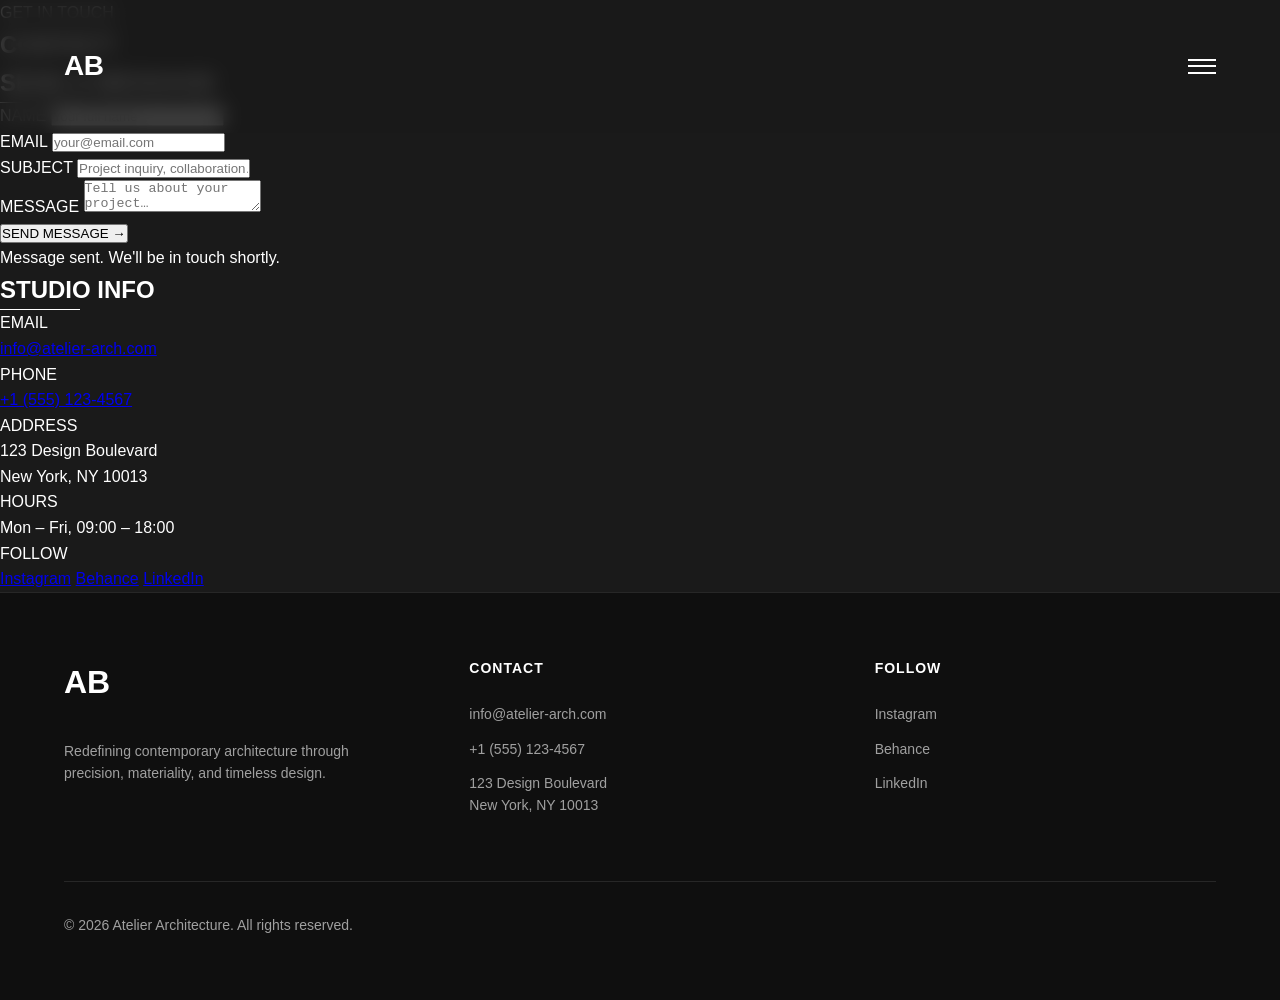
==== contact.html @ 282691fc "new" ====
<!DOCTYPE html>
<html lang="en">
<head>
    <meta charset="UTF-8">
    <meta name="viewport" content="width=device-width, initial-scale=1.0">
    <title>Contact — Atelier Architecture Studio</title>
    <link rel="stylesheet" href="styles.css">
    <link rel="stylesheet" href="contact.css">
</head>
<body>
    <!-- Navigation -->
    <nav class="nav">
        <div class="nav-container">
            <a href="index.html" class="logo" style="text-decoration:none;color:inherit;">AB</a>
            <button class="menu-btn" aria-label="Menu">
                <span></span>
                <span></span>
                <span></span>
            </button>
        </div>
    </nav>

    <!-- Contact Hero -->
    <section class="contact-hero">
        <div class="contact-hero-inner">
            <div class="contact-hero-label">GET IN TOUCH</div>
            <h1 class="contact-hero-title">CONTACT</h1>
            <div class="contact-hero-line"></div>
        </div>
    </section>

    <!-- Contact Body -->
    <section class="contact-section">
        <div class="contact-container">

            <!-- Form -->
            <div class="contact-form-wrapper">
                <div class="form-header">
                    <h2 class="form-title">SEND A MESSAGE</h2>
                    <div class="title-divider"></div>
                </div>
                <form class="contact-form" id="contactForm">
                    <div class="form-row">
                        <div class="form-group">
                            <label class="form-label" for="name">NAME</label>
                            <input class="form-input" type="text" id="name" name="name" placeholder="Your full name" required>
                        </div>
                        <div class="form-group">
                            <label class="form-label" for="email">EMAIL</label>
                            <input class="form-input" type="email" id="email" name="email" placeholder="your@email.com" required>
                        </div>
                    </div>
                    <div class="form-group">
                        <label class="form-label" for="subject">SUBJECT</label>
                        <input class="form-input" type="text" id="subject" name="subject" placeholder="Project inquiry, collaboration…" required>
                    </div>
                    <div class="form-group">
                        <label class="form-label" for="message">MESSAGE</label>
                        <textarea class="form-input form-textarea" id="message" name="message" placeholder="Tell us about your project…" required></textarea>
                    </div>
                    <button class="form-submit" type="submit">
                        <span class="submit-text">SEND MESSAGE</span>
                        <span class="submit-arrow">→</span>
                    </button>
                    <div class="form-success" id="formSuccess">Message sent. We'll be in touch shortly.</div>
                </form>
            </div>

            <!-- Info -->
            <div class="contact-info">
                <div class="form-header">
                    <h2 class="form-title">STUDIO INFO</h2>
                    <div class="title-divider"></div>
                </div>
                <div class="info-blocks">
                    <div class="info-block">
                        <div class="info-label">EMAIL</div>
                        <a href="mailto:info@atelier-arch.com" class="info-value">info@atelier-arch.com</a>
                    </div>
                    <div class="info-block">
                        <div class="info-label">PHONE</div>
                        <a href="tel:+15551234567" class="info-value">+1 (555) 123-4567</a>
                    </div>
                    <div class="info-block">
                        <div class="info-label">ADDRESS</div>
                        <p class="info-value">123 Design Boulevard<br>New York, NY 10013</p>
                    </div>
                    <div class="info-block">
                        <div class="info-label">HOURS</div>
                        <p class="info-value">Mon – Fri, 09:00 – 18:00</p>
                    </div>
                    <div class="info-block">
                        <div class="info-label">FOLLOW</div>
                        <div class="info-social">
                            <a href="#" class="info-value">Instagram</a>
                            <a href="#" class="info-value">Behance</a>
                            <a href="#" class="info-value">LinkedIn</a>
                        </div>
                    </div>
                </div>
            </div>

        </div>
    </section>

    <!-- Footer -->
    <footer class="footer">
        <div class="footer-container">
            <div class="footer-content">
                <div class="footer-column">
                    <h3 class="footer-logo">AB</h3>
                    <p class="footer-tagline">Redefining contemporary architecture through precision, materiality, and timeless design.</p>
                </div>
                <div class="footer-column">
                    <h4 class="footer-heading">CONTACT</h4>
                    <div class="footer-links">
                        <p>info@atelier-arch.com</p>
                        <p>+1 (555) 123-4567</p>
                        <p>123 Design Boulevard<br>New York, NY 10013</p>
                    </div>
                </div>
                <div class="footer-column">
                    <h4 class="footer-heading">FOLLOW</h4>
                    <div class="footer-links">
                        <a href="#" class="footer-link">Instagram</a>
                        <a href="#" class="footer-link">Behance</a>
                        <a href="#" class="footer-link">LinkedIn</a>
                    </div>
                </div>
            </div>
            <div class="footer-bottom">
                <p class="copyright">&copy; 2026 Atelier Architecture. All rights reserved.</p>
            </div>
        </div>
    </footer>

    <script src="script.js"></script>
    <script>
        const form = document.getElementById('contactForm');
        const success = document.getElementById('formSuccess');
        form.addEventListener('submit', function(e) {
            e.preventDefault();
            success.classList.add('visible');
            form.reset();
            setTimeout(() => success.classList.remove('visible'), 5000);
        });
    </script>
</body>
</html>
---- styles.css ----
* {
    margin: 0;
    padding: 0;
    box-sizing: border-box;
}

:root {
    --dark-bg: #1a1a1a;
    --darker-bg: #0f0f0f;
    --light-text: #ffffff;
    --gray-text: #a0a0a0;
    --accent: #ffffff;
}

body {
    font-family: -apple-system, BlinkMacSystemFont, 'Segoe UI', 'Helvetica Neue', Arial, sans-serif;
    background-color: var(--dark-bg);
    color: var(--light-text);
    line-height: 1.6;
    overflow-x: hidden;
}

/* Navigation */
.nav {
    position: fixed;
    top: 0;
    left: 0;
    right: 0;
    z-index: 1000;
    padding: 44px 0;
    background: rgba(26, 26, 26, 0.8);
    backdrop-filter: blur(10px);
}

.nav-container {
    max-width: 1920px;
    margin: 0 auto;
    padding: 0 64px;
    display: flex;
    justify-content: space-between;
    align-items: center;
}

.logo {
    font-size: 28px;
    font-weight: 700;
    letter-spacing: -0.5px;
}

.menu-btn {
    width: 28px;
    height: 28px;
    background: none;
    border: none;
    cursor: pointer;
    display: flex;
    flex-direction: column;
    justify-content: space-around;
    padding: 4px 0;
}

.menu-btn span {
    width: 100%;
    height: 2px;
    background: var(--light-text);
    display: block;
    transition: all 0.3s ease;
}

/* Hero Section */
.hero {
    position: relative;
    height: 100vh;
    display: flex;
    align-items: center;
    overflow: hidden;
}

.hero-videos {
    position: absolute;
    top: 0;
    left: 0;
    width: 100%;
    height: 100%;
    z-index: 0;
}

.hero-background {
    position: absolute;
    top: 0;
    left: 0;
    width: 100vw;
    height: 100vh;
    object-fit: cover;
    pointer-events: none;
    opacity: 0;
    transition: opacity 1.5s ease-in-out;
}

.hero-background.active {
    opacity: 1;
}

.hero-gradient {
    position: absolute;
    top: 0;
    left: 0;
    width: 100%;
    height: 100%;
    background: linear-gradient(to right, rgba(0, 0, 0, 0.85) 0%, rgba(0, 0, 0, 0.3) 100%);
    z-index: 1;
}

.hero-content {
    position: relative;
    z-index: 2;
    max-width: 1920px;
    margin: 0 auto;
    padding: 0 64px;
    width: 100%;
}

.hero-title {
    font-size: 96px;
    font-weight: 700;
    line-height: 1.1;
    letter-spacing: -2px;
    margin-bottom: 32px;
    text-transform: uppercase;
}

.hero-subtitle {
    font-size: 20px;
    line-height: 1.6;
    max-width: 576px;
    color: #d0d0d0;
    font-weight: 300;
}

.scroll-indicator {
    position: absolute;
    bottom: 80px;
    left: 50%;
    transform: translateX(-50%);
    display: flex;
    flex-direction: column;
    align-items: center;
    z-index: 2;
}

.scroll-line {
    width: 1px;
    height: 64px;
    background: var(--light-text);
    margin-bottom: 8px;
}

.scroll-text {
    font-size: 12px;
    letter-spacing: 2px;
    font-weight: 500;
}

/* About Section */
.about-section {
    padding: 128px 0;
    background: var(--dark-bg);
}

.about-container {
    max-width: 1920px;
    margin: 0 auto;
    padding: 0 64px;
    display: grid;
    grid-template-columns: 1fr 1fr;
    gap: 64px;
    align-items: center;
}

.about-image {
    width: 100%;
    height: 1080px;
    position: relative;
    overflow: hidden;
    border: 1px solid rgba(255, 255, 255, 0.1);
}

.image-placeholder {
    width: 100%;
    height: 100%;
    background: url('about_1.jpg') center/cover;
    position: relative;
}

.image-placeholder::after {
    content: '';
    position: absolute;
    top: 0;
    left: 0;
    width: 100%;
    height: 100%;
    background: linear-gradient(to top, rgba(0, 0, 0, 0.6) 0%, transparent 50%);
}

.about-content {
    display: flex;
    flex-direction: column;
    gap: 32px;
}

.section-header {
    display: flex;
    flex-direction: column;
    gap: 24px;
}

.section-title {
    font-size: 60px;
    font-weight: 700;
    letter-spacing: -1px;
}

.title-divider {
    width: 80px;
    height: 1px;
    background: var(--light-text);
}

.about-text {
    display: flex;
    flex-direction: column;
    gap: 24px;
}

.about-description {
    font-size: 18px;
    line-height: 1.6;
    color: #d0d0d0;
}

.about-details {
    font-size: 16px;
    line-height: 1.8;
    color: var(--gray-text);
}

.stats {
    display: grid;
    grid-template-columns: repeat(3, 1fr);
    gap: 32px;
    padding-top: 32px;
    border-top: 1px solid rgba(255, 255, 255, 0.1);
}

.stat-item {
    display: flex;
    flex-direction: column;
    gap: 8px;
}

.stat-number {
    font-size: 40px;
    font-weight: 700;
}

.stat-label {
    font-size: 14px;
    letter-spacing: 1px;
    color: var(--gray-text);
}

.about-extended {
    width: 100%;
    margin: 128px 0 0 0;
    padding: 0;
    position: relative;
}

.extended-content {
    position: relative;
    background: #ffffff;
    padding: 0;
    display: flex;
    flex-direction: column;
    align-items: center;
    overflow: hidden;
    min-height: 600px;
}

.blueprint-overlay {
    position: absolute;
    top: 0;
    left: 0;
    width: 100%;
    height: 100%;
    background: transparent;
    z-index: 0;
}

.extended-text-wrapper {
    position: relative;
    z-index: 1;
    max-width: 1254px;
    text-align: center;
    padding: 100px 80px 60px;
}

.extended-text {
    font-size: 24px;
    line-height: 1.65;
    color: #1a1a1a;
}

.text-highlight {
    color: #000000;
    font-weight: 600;
}

.company-badge {
    position: relative;
    z-index: 1;
    font-size: 12px;
    font-weight: 700;
    letter-spacing: 3px;
    color: #000000;
    padding-bottom: 80px;
}

/* Works Section */
.works-section {
    padding: 128px 0;
    background: var(--darker-bg);
}

.works-container {
    max-width: 1920px;
    margin: 0 auto;
    padding: 0 64px;
}

.works-header {
    margin-bottom: 92px;
}

.works-header .section-title {
    font-size: 60px;
    margin-bottom: 24px;
}

.works-subtitle {
    font-size: 18px;
    line-height: 1.6;
    color: var(--gray-text);
    max-width: 672px;
}

.works-grid {
    display: grid;
    grid-template-columns: repeat(2, 1fr);
    gap: 24px;
}

.work-item {
    position: relative;
    height: 663px;
    overflow: hidden;
    border: 1px solid rgba(255, 255, 255, 0.1);
    cursor: pointer;
    transition: transform 0.3s ease;
}

.work-item:hover {
    transform: translateY(-8px);
}

.work-item:hover .work-overlay {
    background: linear-gradient(to top, rgba(0, 0, 0, 0.9) 0%, rgba(0, 0, 0, 0.4) 60%, transparent 100%);
}

.work-image {
    width: 100%;
    height: 100%;
    background-size: cover;
    background-position: center;
    transition: transform 0.5s ease;
}

.work-item:hover .work-image {
    transform: scale(1.05);
}

.work-image-1 {
    background-image: url('https://images.unsplash.com/photo-1600596542815-ffad4c1539a9?w=900&q=80');
}

.work-image-2 {
    background-image: url('https://images.unsplash.com/photo-1600585154340-be6161a56a0c?w=900&q=80');
}

.work-image-3 {
    background-image: url('https://images.unsplash.com/photo-1486718448742-163732cd1544?w=900&q=80');
}

.work-image-4 {
    background-image: url('https://images.unsplash.com/photo-1613490493576-7fde63acd811?w=900&q=80');
}

.work-image-5 {
    background-image: url('https://images.unsplash.com/photo-1600566753190-17f0baa2a6c3?w=900&q=80');
}

.work-image-6 {
    background-image: url('https://images.unsplash.com/photo-1600607687644-c7171b42498b?w=900&q=80');
}

.work-overlay {
    position: absolute;
    top: 0;
    left: 0;
    width: 100%;
    height: 100%;
    background: linear-gradient(to top, rgba(0, 0, 0, 0.8) 0%, rgba(0, 0, 0, 0.3) 60%, transparent 100%);
    transition: background 0.3s ease;
}

.work-info {
    position: absolute;
    bottom: 0;
    left: 0;
    right: 0;
    padding: 24px;
    z-index: 2;
}

.work-title {
    font-size: 28px;
    font-weight: 600;
    margin-bottom: 8px;
    letter-spacing: -0.5px;
}

.work-meta {
    display: flex;
    align-items: center;
    gap: 12px;
    font-size: 14px;
    color: var(--gray-text);
}

.dot {
    width: 4px;
    height: 4px;
    background: var(--gray-text);
    border-radius: 50%;
}

/* Footer */
.footer {
    background: var(--darker-bg);
    padding: 64px 0;
    border-top: 1px solid rgba(255, 255, 255, 0.1);
}

.footer-container {
    max-width: 1920px;
    margin: 0 auto;
    padding: 0 64px;
}

.footer-content {
    display: grid;
    grid-template-columns: repeat(3, 1fr);
    gap: 64px;
    margin-bottom: 64px;
}

.footer-column {
    display: flex;
    flex-direction: column;
    gap: 16px;
}

.footer-logo {
    font-size: 32px;
    font-weight: 700;
    margin-bottom: 16px;
}

.footer-tagline {
    font-size: 14px;
    line-height: 1.6;
    color: var(--gray-text);
    max-width: 320px;
}

.footer-heading {
    font-size: 14px;
    font-weight: 600;
    letter-spacing: 1px;
    margin-bottom: 8px;
}

.footer-links {
    display: flex;
    flex-direction: column;
    gap: 12px;
    font-size: 14px;
    color: var(--gray-text);
}

.footer-link {
    color: var(--gray-text);
    text-decoration: none;
    transition: color 0.3s ease;
}

.footer-link:hover {
    color: var(--light-text);
}

.footer-bottom {
    padding-top: 32px;
    border-top: 1px solid rgba(255, 255, 255, 0.1);
}

.copyright {
    font-size: 14px;
    color: var(--gray-text);
}

/* Responsive Design */
@media (max-width: 1024px) {
    .hero-title {
        font-size: 64px;
    }

    .about-container {
        grid-template-columns: 1fr;
    }

    .about-image {
        height: 600px;
    }

    .works-grid {
        grid-template-columns: 1fr;
    }

    .footer-content {
        grid-template-columns: 1fr;
        gap: 48px;
    }
}

@media (max-width: 768px) {
    .nav-container,
    .hero-content,
    .about-container,
    .about-extended,
    .works-container,
    .footer-container {
        padding: 0 32px;
    }

    .hero-title {
        font-size: 48px;
    }

    .hero-subtitle {
        font-size: 16px;
    }

    .section-title {
        font-size: 40px;
    }

    .stats {
        grid-template-columns: 1fr;
        gap: 24px;
    }

    .work-item {
        height: 500px;
    }

    .company-badge {
        font-size: 10px;
        padding-bottom: 60px;
    }

    .extended-text-wrapper {
        padding: 80px 32px 40px;
    }

    .extended-text {
        font-size: 18px;
    }
}

@media (max-width: 480px) {
    .hero-title {
        font-size: 36px;
    }

    .section-title {
        font-size: 32px;
    }

    .work-item {
        height: 400px;
    }
}
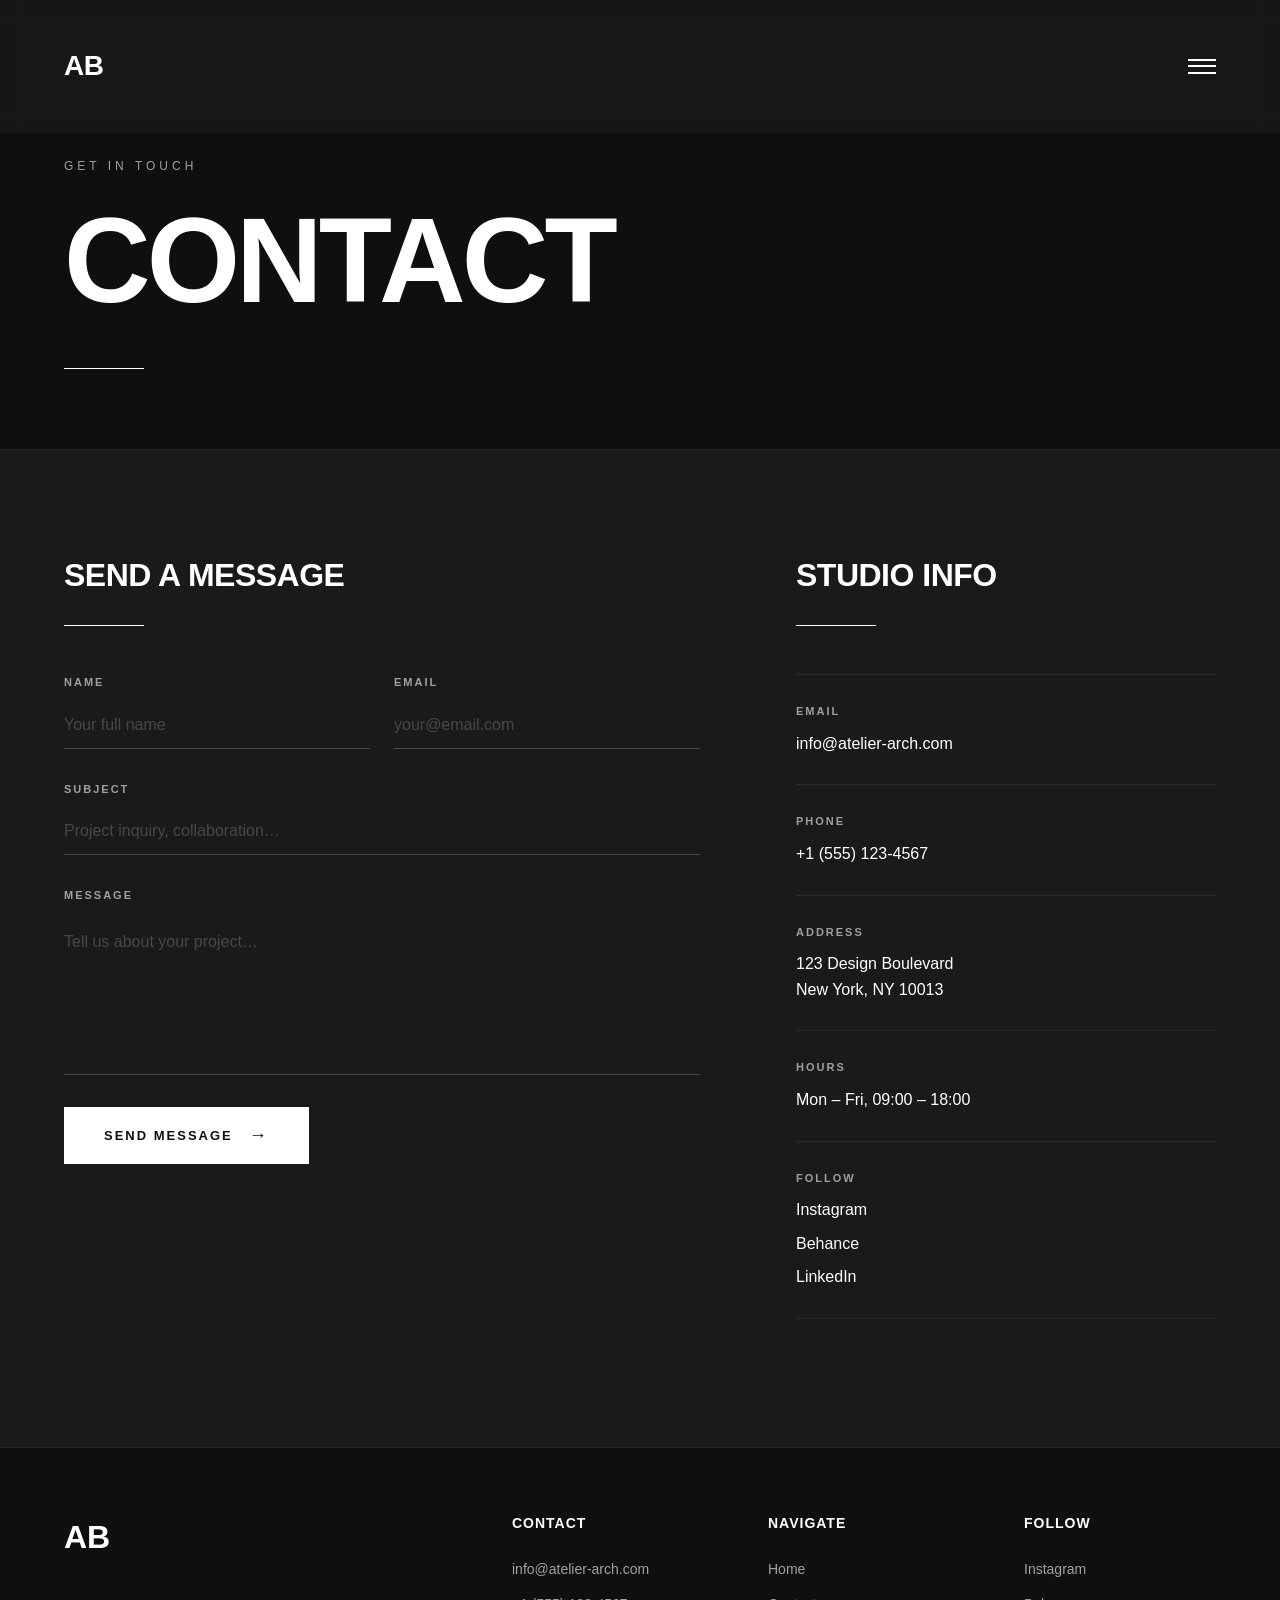
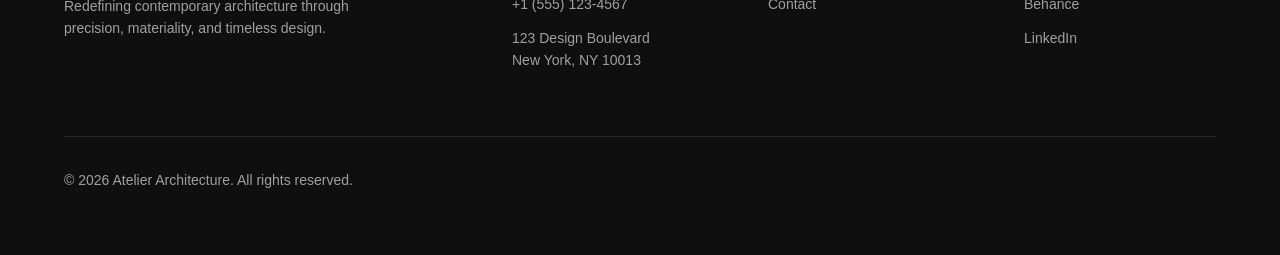
==== commit 43a7f3b2: "ye" ====
--- a/contact.html
+++ b/contact.html
@@ -19,6 +19,16 @@
             </button>
         </div>
     </nav>
+
+    <!-- Nav Overlay -->
+    <div class="nav-overlay" id="navOverlay">
+        <nav class="overlay-nav">
+            <a href="index.html" class="overlay-link">HOME</a>
+            <a href="index.html#works" class="overlay-link">WORKS</a>
+            <a href="index.html#about" class="overlay-link">ABOUT</a>
+            <a href="contact.html" class="overlay-link">CONTACT</a>
+        </nav>
+    </div>
 
     <!-- Contact Hero -->
     <section class="contact-hero">
@@ -120,6 +130,13 @@
                     </div>
                 </div>
                 <div class="footer-column">
+                    <h4 class="footer-heading">NAVIGATE</h4>
+                    <div class="footer-links">
+                        <a href="index.html" class="footer-link">Home</a>
+                        <a href="contact.html" class="footer-link">Contact</a>
+                    </div>
+                </div>
+                <div class="footer-column">
                     <h4 class="footer-heading">FOLLOW</h4>
                     <div class="footer-links">
                         <a href="#" class="footer-link">Instagram</a>
--- a/styles.css
+++ b/styles.css
@@ -65,6 +65,70 @@
     background: var(--light-text);
     display: block;
     transition: all 0.3s ease;
+}
+
+/* Nav Overlay */
+.nav-overlay {
+    position: fixed;
+    top: 0;
+    left: 0;
+    width: 100%;
+    height: 100%;
+    background: var(--darker-bg);
+    z-index: 999;
+    display: flex;
+    align-items: center;
+    justify-content: center;
+    opacity: 0;
+    pointer-events: none;
+    transition: opacity 0.4s ease;
+}
+
+.nav-overlay.open {
+    opacity: 1;
+    pointer-events: all;
+}
+
+.overlay-nav {
+    display: flex;
+    flex-direction: column;
+    align-items: center;
+    gap: 40px;
+}
+
+.overlay-link {
+    font-size: 64px;
+    font-weight: 700;
+    letter-spacing: -2px;
+    color: var(--light-text);
+    text-decoration: none;
+    opacity: 0;
+    transform: translateY(20px);
+    transition: opacity 0.4s ease, transform 0.4s ease, color 0.3s ease;
+}
+
+.overlay-link:hover {
+    color: var(--gray-text);
+}
+
+.nav-overlay.open .overlay-link {
+    opacity: 1;
+    transform: translateY(0);
+}
+
+.nav-overlay.open .overlay-link:nth-child(1) { transition-delay: 0.1s; }
+.nav-overlay.open .overlay-link:nth-child(2) { transition-delay: 0.15s; }
+.nav-overlay.open .overlay-link:nth-child(3) { transition-delay: 0.2s; }
+.nav-overlay.open .overlay-link:nth-child(4) { transition-delay: 0.25s; }
+
+.menu-btn.active span:nth-child(1) {
+    transform: translateY(8px) rotate(45deg);
+}
+.menu-btn.active span:nth-child(2) {
+    opacity: 0;
+}
+.menu-btn.active span:nth-child(3) {
+    transform: translateY(-8px) rotate(-45deg);
 }
 
 /* Hero Section */
@@ -469,7 +533,7 @@
 
 .footer-content {
     display: grid;
-    grid-template-columns: repeat(3, 1fr);
+    grid-template-columns: 2fr 1fr 1fr 1fr;
     gap: 64px;
     margin-bottom: 64px;
 }
@@ -547,7 +611,7 @@
     }
 
     .footer-content {
-        grid-template-columns: 1fr;
+        grid-template-columns: 1fr 1fr;
         gap: 48px;
     }
 }
--- a/contact.css
+++ b/contact.css
@@ -0,0 +1,262 @@
+/* Contact Hero */
+.contact-hero {
+    min-height: 50vh;
+    display: flex;
+    align-items: flex-end;
+    background: var(--darker-bg);
+    padding: 0 64px 80px;
+    border-bottom: 1px solid rgba(255, 255, 255, 0.08);
+}
+
+.contact-hero-inner {
+    max-width: 1920px;
+    width: 100%;
+    margin: 0 auto;
+}
+
+.contact-hero-label {
+    font-size: 12px;
+    letter-spacing: 4px;
+    color: var(--gray-text);
+    margin-bottom: 24px;
+    padding-top: 140px;
+}
+
+.contact-hero-title {
+    font-size: 120px;
+    font-weight: 700;
+    letter-spacing: -4px;
+    line-height: 1;
+    margin-bottom: 48px;
+}
+
+.contact-hero-line {
+    width: 80px;
+    height: 1px;
+    background: var(--light-text);
+}
+
+/* Contact Section */
+.contact-section {
+    padding: 100px 0 128px;
+    background: var(--dark-bg);
+}
+
+.contact-container {
+    max-width: 1920px;
+    margin: 0 auto;
+    padding: 0 64px;
+    display: grid;
+    grid-template-columns: 1fr 420px;
+    gap: 96px;
+    align-items: start;
+}
+
+/* Form */
+.contact-form-wrapper {
+    display: flex;
+    flex-direction: column;
+    gap: 48px;
+}
+
+.form-header {
+    display: flex;
+    flex-direction: column;
+    gap: 24px;
+}
+
+.form-title {
+    font-size: 32px;
+    font-weight: 700;
+    letter-spacing: -0.5px;
+}
+
+.contact-form {
+    display: flex;
+    flex-direction: column;
+    gap: 32px;
+}
+
+.form-row {
+    display: grid;
+    grid-template-columns: 1fr 1fr;
+    gap: 24px;
+}
+
+.form-group {
+    display: flex;
+    flex-direction: column;
+    gap: 10px;
+}
+
+.form-label {
+    font-size: 11px;
+    letter-spacing: 2px;
+    color: var(--gray-text);
+    font-weight: 600;
+}
+
+.form-input {
+    background: transparent;
+    border: none;
+    border-bottom: 1px solid rgba(255, 255, 255, 0.2);
+    padding: 14px 0;
+    color: var(--light-text);
+    font-size: 16px;
+    font-family: inherit;
+    outline: none;
+    transition: border-color 0.3s ease;
+    border-radius: 0;
+    width: 100%;
+}
+
+.form-input::placeholder {
+    color: rgba(255, 255, 255, 0.2);
+}
+
+.form-input:focus {
+    border-bottom-color: var(--light-text);
+}
+
+.form-textarea {
+    resize: none;
+    min-height: 160px;
+    line-height: 1.6;
+}
+
+.form-submit {
+    display: inline-flex;
+    align-items: center;
+    gap: 16px;
+    background: var(--light-text);
+    color: var(--darker-bg);
+    border: none;
+    padding: 18px 40px;
+    font-size: 13px;
+    font-weight: 700;
+    letter-spacing: 2px;
+    cursor: pointer;
+    transition: background 0.3s ease, color 0.3s ease;
+    font-family: inherit;
+    align-self: flex-start;
+}
+
+.form-submit:hover {
+    background: var(--gray-text);
+}
+
+.submit-arrow {
+    font-size: 18px;
+    transition: transform 0.3s ease;
+}
+
+.form-submit:hover .submit-arrow {
+    transform: translateX(4px);
+}
+
+.form-success {
+    font-size: 14px;
+    color: var(--gray-text);
+    letter-spacing: 1px;
+    opacity: 0;
+    transition: opacity 0.4s ease;
+    pointer-events: none;
+}
+
+.form-success.visible {
+    opacity: 1;
+}
+
+/* Info */
+.contact-info {
+    display: flex;
+    flex-direction: column;
+    gap: 48px;
+    position: sticky;
+    top: 140px;
+}
+
+.info-blocks {
+    display: flex;
+    flex-direction: column;
+    gap: 0;
+}
+
+.info-block {
+    display: flex;
+    flex-direction: column;
+    gap: 10px;
+    padding: 28px 0;
+    border-bottom: 1px solid rgba(255, 255, 255, 0.08);
+}
+
+.info-block:first-child {
+    border-top: 1px solid rgba(255, 255, 255, 0.08);
+}
+
+.info-label {
+    font-size: 11px;
+    letter-spacing: 2px;
+    color: var(--gray-text);
+    font-weight: 600;
+}
+
+.info-value {
+    font-size: 16px;
+    color: var(--light-text);
+    text-decoration: none;
+    line-height: 1.6;
+    transition: color 0.3s ease;
+}
+
+a.info-value:hover {
+    color: var(--gray-text);
+}
+
+.info-social {
+    display: flex;
+    flex-direction: column;
+    gap: 8px;
+}
+
+/* Responsive */
+@media (max-width: 1024px) {
+    .contact-container {
+        grid-template-columns: 1fr;
+        gap: 64px;
+    }
+
+    .contact-info {
+        position: static;
+    }
+
+    .contact-hero-title {
+        font-size: 80px;
+        letter-spacing: -2px;
+    }
+}
+
+@media (max-width: 768px) {
+    .contact-hero {
+        padding: 0 32px 64px;
+    }
+
+    .contact-hero-title {
+        font-size: 56px;
+        letter-spacing: -1px;
+    }
+
+    .contact-container {
+        padding: 0 32px;
+    }
+
+    .form-row {
+        grid-template-columns: 1fr;
+    }
+}
+
+@media (max-width: 480px) {
+    .contact-hero-title {
+        font-size: 40px;
+    }
+}
